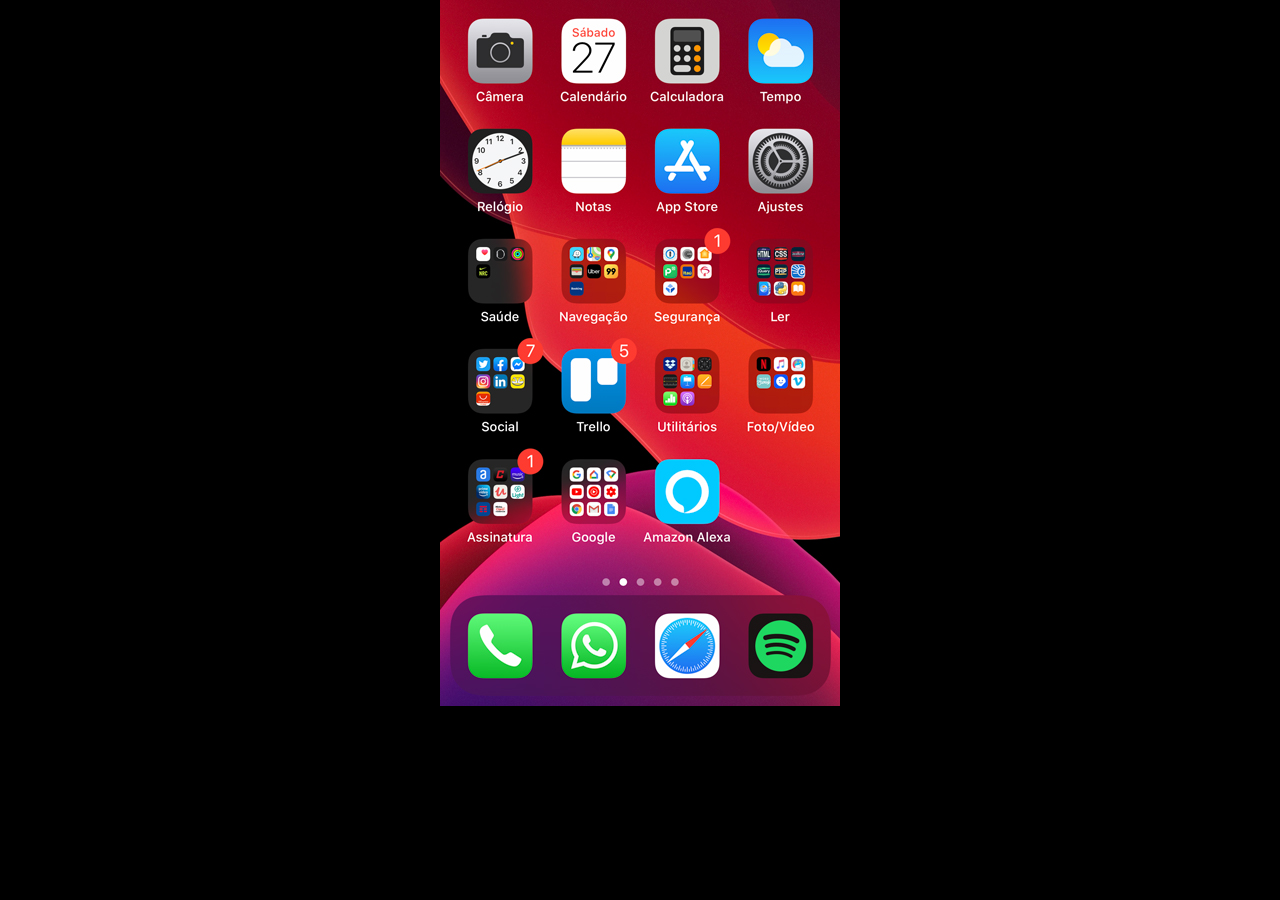
==== home.html @ cf2f0162 "Create home.html" ====
<!DOCTYPE html>
<html lang="pt-br">
<head>
    <meta charset="UTF-8">
    <meta name="viewport" content="width=device-width, initial-scale=1.0">
    <title>Home</title>
    <style>
        * {
            margin: 0px;
            padding: 0px;
        }

        body {
            width: 100vw;
            height: 10vh;
            background: black url('imagens/tela-home.jpg') no-repeat top center;
        }
    </style>
</head>
<body>
    
</body>
</html>
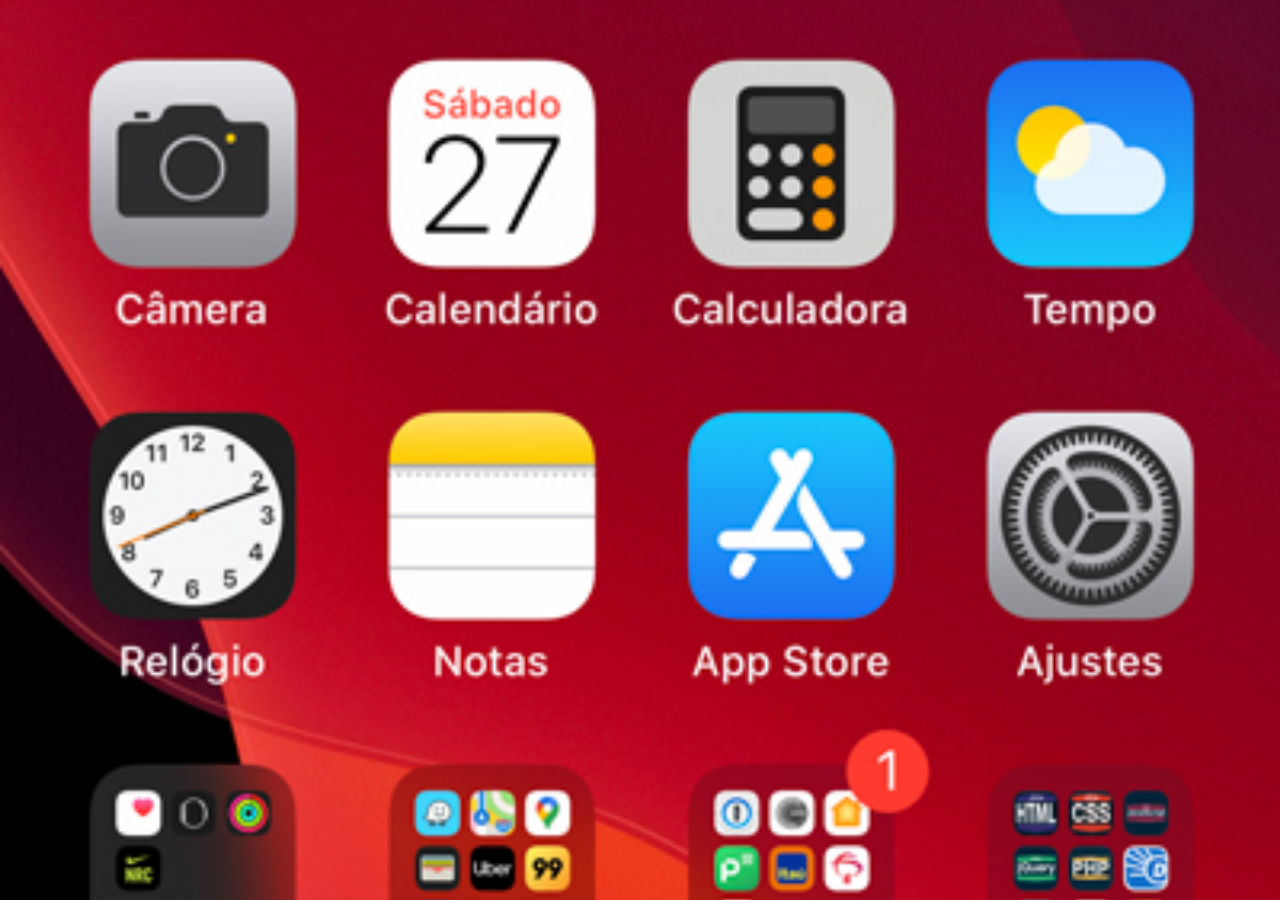
==== commit c0fe6e91: "update" ====
--- a/home.html
+++ b/home.html
@@ -14,6 +14,7 @@
             width: 100vw;
             height: 10vh;
             background: black url('imagens/tela-home.jpg') no-repeat top center;
+            background-size: cover;
         }
     </style>
 </head>
